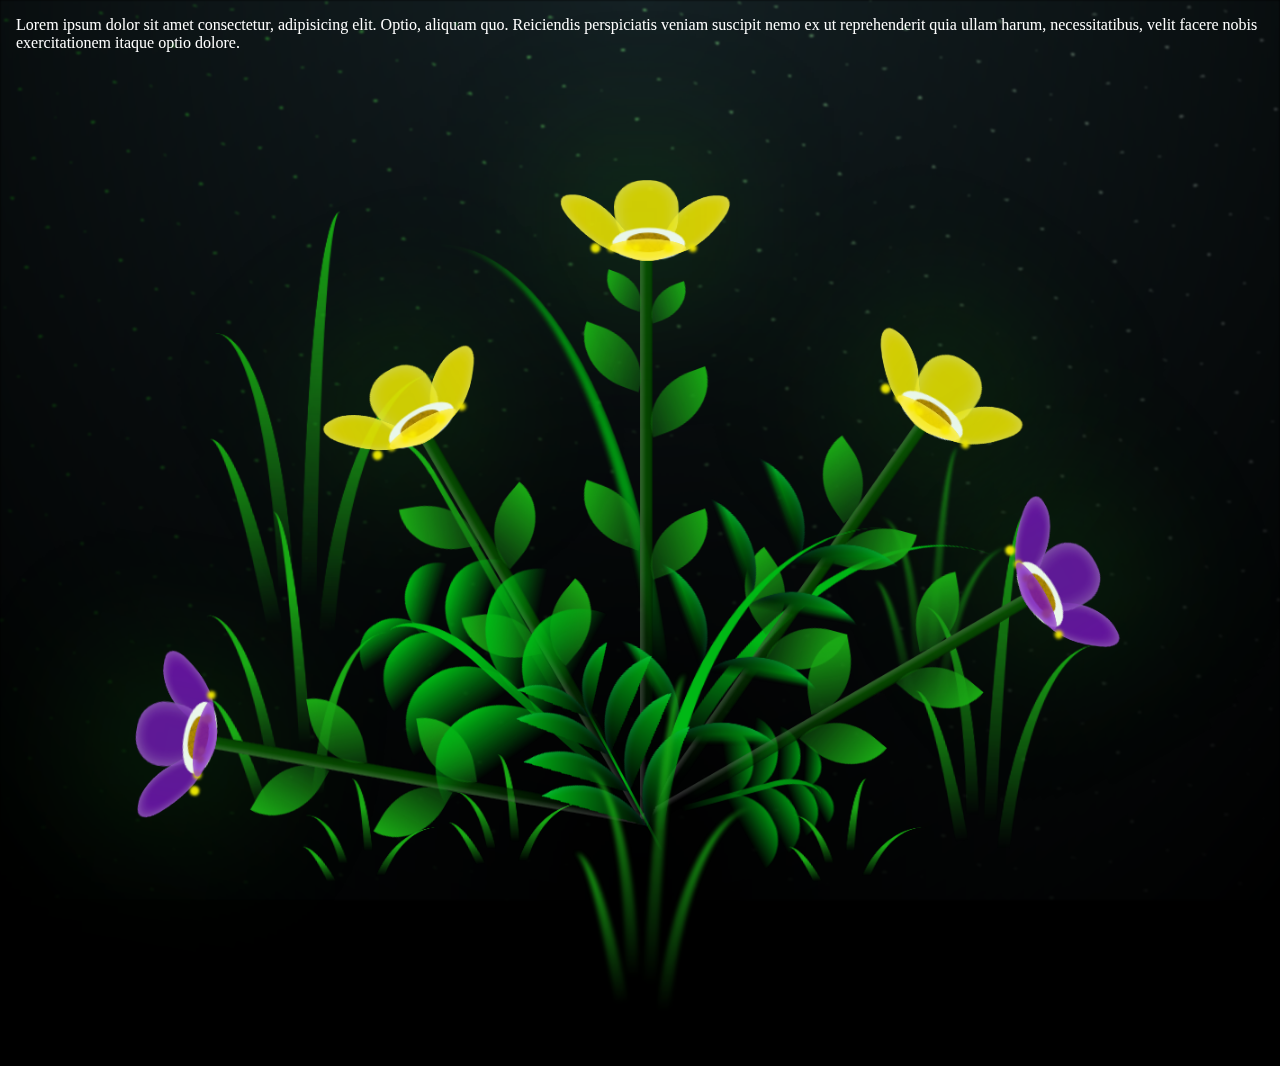
==== flowers.html @ 38ba4d7f "Se agrega poema" ====
<!DOCTYPE html>
<html lang="en">
<head>
    <meta charset="UTF-8">
    <meta http-equiv="X-UA-Compatible" content="IE=edge">
    <meta name="viewport" content="width=device-width, initial-scale=1.0">
    <link rel="stylesheet" href="css/main.css">
    <link rel="icon" href="img/flowers.png" type="image/x-icon">
    <title>Si ves esto, te amo</title>
</head>

<body class="container">
    <div class="night"></div>
    <div class="flowers">
      <div class="flower flower--1">
        <div class="flower__leafs flower__leafs--1">
          <div class="flower__leaf flower__leaf--1"></div>
          <div class="flower__leaf flower__leaf--2"></div>
          <div class="flower__leaf flower__leaf--3"></div>
          <div class="flower__leaf flower__leaf--4"></div>
          <div class="flower__white-circle"></div>
  
          <div class="flower__light flower__light--1"></div>
          <div class="flower__light flower__light--2"></div>
          <div class="flower__light flower__light--3"></div>
          <div class="flower__light flower__light--4"></div>
          <div class="flower__light flower__light--5"></div>
          <div class="flower__light flower__light--6"></div>
          <div class="flower__light flower__light--7"></div>
          <div class="flower__light flower__light--8"></div>
  
        </div>
        <div class="flower__line">
          <div class="flower__line__leaf flower__line__leaf--1"></div>
          <div class="flower__line__leaf flower__line__leaf--2"></div>
          <div class="flower__line__leaf flower__line__leaf--3"></div>
          <div class="flower__line__leaf flower__line__leaf--4"></div>
          <div class="flower__line__leaf flower__line__leaf--5"></div>
          <div class="flower__line__leaf flower__line__leaf--6"></div>
        </div>
      </div>
  
      <div class="flower flower--2">
        <div class="flower__leafs flower__leafs--2">
          <div class="flower__leaf flower__leaf--1"></div>
          <div class="flower__leaf flower__leaf--2"></div>
          <div class="flower__leaf flower__leaf--3"></div>
          <div class="flower__leaf flower__leaf--4"></div>
          <div class="flower__white-circle"></div>
  
          <div class="flower__light flower__light--1"></div>
          <div class="flower__light flower__light--2"></div>
          <div class="flower__light flower__light--3"></div>
          <div class="flower__light flower__light--4"></div>
          <div class="flower__light flower__light--5"></div>
          <div class="flower__light flower__light--6"></div>
          <div class="flower__light flower__light--7"></div>
          <div class="flower__light flower__light--8"></div>
  
        </div>
        <div class="flower__line">
          <div class="flower__line__leaf flower__line__leaf--1"></div>
          <div class="flower__line__leaf flower__line__leaf--2"></div>
          <div class="flower__line__leaf flower__line__leaf--3"></div>
          <div class="flower__line__leaf flower__line__leaf--4"></div>
        </div>
      </div>
  
      <div class="flower flower--3">
        <div class="flower__leafs flower__leafs--3">
          <div class="flower__leaf flower__leaf--1"></div>
          <div class="flower__leaf flower__leaf--2"></div>
          <div class="flower__leaf flower__leaf--3"></div>
          <div class="flower__leaf flower__leaf--4"></div>
          <div class="flower__white-circle"></div>
  
          <div class="flower__light flower__light--1"></div>
          <div class="flower__light flower__light--2"></div>
          <div class="flower__light flower__light--3"></div>
          <div class="flower__light flower__light--4"></div>
          <div class="flower__light flower__light--5"></div>
          <div class="flower__light flower__light--6"></div>
          <div class="flower__light flower__light--7"></div>
          <div class="flower__light flower__light--8"></div>
  
        </div>
        <div class="flower__line">
          <div class="flower__line__leaf flower__line__leaf--1"></div>
          <div class="flower__line__leaf flower__line__leaf--2"></div>
          <div class="flower__line__leaf flower__line__leaf--3"></div>
          <div class="flower__line__leaf flower__line__leaf--4"></div>
        </div>
      </div>

      <div class="flower flower--4">
        <div class="flower__leafs flower__leafs--4">
          <div class="flower__leaf flower__leaf--1"></div>
          <div class="flower__leaf flower__leaf--2"></div>
          <div class="flower__leaf flower__leaf--3"></div>
          <div class="flower__leaf flower__leaf--4"></div>
          <div class="flower__white-circle"></div>
  
          <div class="flower__light flower__light--1"></div>
          <div class="flower__light flower__light--2"></div>
          <div class="flower__light flower__light--3"></div>
          <div class="flower__light flower__light--4"></div>
          <div class="flower__light flower__light--5"></div>
          <div class="flower__light flower__light--6"></div>
          <div class="flower__light flower__light--7"></div>
          <div class="flower__light flower__light--8"></div>
  
        </div>
        <div class="flower__line">
          <div class="flower__line__leaf flower__line__leaf--1"></div>
          <div class="flower__line__leaf flower__line__leaf--2"></div>
          <div class="flower__line__leaf flower__line__leaf--3"></div>
          <div class="flower__line__leaf flower__line__leaf--4"></div>
        </div>
      </div>

      <div class="flower flower--5">
        <div class="flower__leafs flower__leafs--5">
          <div class="flower__leaf flower__leaf--1"></div>
          <div class="flower__leaf flower__leaf--2"></div>
          <div class="flower__leaf flower__leaf--3"></div>
          <div class="flower__leaf flower__leaf--4"></div>
          <div class="flower__white-circle"></div>
  
          <div class="flower__light flower__light--1"></div>
          <div class="flower__light flower__light--2"></div>
          <div class="flower__light flower__light--3"></div>
          <div class="flower__light flower__light--4"></div>
          <div class="flower__light flower__light--5"></div>
          <div class="flower__light flower__light--6"></div>
          <div class="flower__light flower__light--7"></div>
          <div class="flower__light flower__light--8"></div>
  
        </div>
        <div class="flower__line">
          <div class="flower__line__leaf flower__line__leaf--1"></div>
          <div class="flower__line__leaf flower__line__leaf--2"></div>
          <div class="flower__line__leaf flower__line__leaf--3"></div>
          <div class="flower__line__leaf flower__line__leaf--4"></div>
        </div>
      </div>
  
      <div class="grow-ans" style="--d:1.2s">
        <div class="flower__g-long">
          <div class="flower__g-long__top"></div>
          <div class="flower__g-long__bottom"></div>
        </div>
      </div>
  
      <div class="growing-grass">
        <div class="flower__grass flower__grass--1">
          <div class="flower__grass--top"></div>
          <div class="flower__grass--bottom"></div>
          <div class="flower__grass__leaf flower__grass__leaf--1"></div>
          <div class="flower__grass__leaf flower__grass__leaf--2"></div>
          <div class="flower__grass__leaf flower__grass__leaf--3"></div>
          <div class="flower__grass__leaf flower__grass__leaf--4"></div>
          <div class="flower__grass__leaf flower__grass__leaf--5"></div>
          <div class="flower__grass__leaf flower__grass__leaf--6"></div>
          <div class="flower__grass__leaf flower__grass__leaf--7"></div>
          <div class="flower__grass__leaf flower__grass__leaf--8"></div>
        </div>
      </div>
  
      <div class="growing-grass">
        <div class="flower__grass flower__grass--2">
          <div class="flower__grass--top"></div>
          <div class="flower__grass--bottom"></div>
          <div class="flower__grass__leaf flower__grass__leaf--1"></div>
          <div class="flower__grass__leaf flower__grass__leaf--2"></div>
          <div class="flower__grass__leaf flower__grass__leaf--3"></div>
          <div class="flower__grass__leaf flower__grass__leaf--4"></div>
          <div class="flower__grass__leaf flower__grass__leaf--5"></div>
          <div class="flower__grass__leaf flower__grass__leaf--6"></div>
          <div class="flower__grass__leaf flower__grass__leaf--7"></div>
          <div class="flower__grass__leaf flower__grass__leaf--8"></div>
        </div>
      </div>
  
      <div class="grow-ans" style="--d:2.4s">
        <div class="flower__g-right flower__g-right--1">
          <div class="leaf"></div>
        </div>
      </div>
  
      <div class="grow-ans" style="--d:2.8s">
        <div class="flower__g-right flower__g-right--2">
          <div class="leaf"></div>
        </div>
      </div>
  
      <div class="grow-ans" style="--d:2.8s">
        <div class="flower__g-front">
          <div class="flower__g-front__leaf-wrapper flower__g-front__leaf-wrapper--1">
            <div class="flower__g-front__leaf"></div>
          </div>
          <div class="flower__g-front__leaf-wrapper flower__g-front__leaf-wrapper--2">
            <div class="flower__g-front__leaf"></div>
          </div>
          <div class="flower__g-front__leaf-wrapper flower__g-front__leaf-wrapper--3">
            <div class="flower__g-front__leaf"></div>
          </div>
          <div class="flower__g-front__leaf-wrapper flower__g-front__leaf-wrapper--4">
            <div class="flower__g-front__leaf"></div>
          </div>
          <div class="flower__g-front__leaf-wrapper flower__g-front__leaf-wrapper--5">
            <div class="flower__g-front__leaf"></div>
          </div>
          <div class="flower__g-front__leaf-wrapper flower__g-front__leaf-wrapper--6">
            <div class="flower__g-front__leaf"></div>
          </div>
          <div class="flower__g-front__leaf-wrapper flower__g-front__leaf-wrapper--7">
            <div class="flower__g-front__leaf"></div>
          </div>
          <div class="flower__g-front__leaf-wrapper flower__g-front__leaf-wrapper--8">
            <div class="flower__g-front__leaf"></div>
          </div>
          <div class="flower__g-front__line"></div>
        </div>
      </div>
  
      <div class="grow-ans" style="--d:3.2s">
        <div class="flower__g-fr">
          <div class="leaf"></div>
          <div class="flower__g-fr__leaf flower__g-fr__leaf--1"></div>
          <div class="flower__g-fr__leaf flower__g-fr__leaf--2"></div>
          <div class="flower__g-fr__leaf flower__g-fr__leaf--3"></div>
          <div class="flower__g-fr__leaf flower__g-fr__leaf--4"></div>
          <div class="flower__g-fr__leaf flower__g-fr__leaf--5"></div>
          <div class="flower__g-fr__leaf flower__g-fr__leaf--6"></div>
          <div class="flower__g-fr__leaf flower__g-fr__leaf--7"></div>
          <div class="flower__g-fr__leaf flower__g-fr__leaf--8"></div>
        </div>
      </div>
  
      <div class="long-g long-g--0">
        <div class="grow-ans" style="--d:3s">
          <div class="leaf leaf--0"></div>
        </div>
        <div class="grow-ans" style="--d:2.2s">
          <div class="leaf leaf--1"></div>
        </div>
        <div class="grow-ans" style="--d:3.4s">
          <div class="leaf leaf--2"></div>
        </div>
        <div class="grow-ans" style="--d:3.6s">
          <div class="leaf leaf--3"></div>
        </div>
      </div>
  
      <div class="long-g long-g--1">
        <div class="grow-ans" style="--d:3.6s">
          <div class="leaf leaf--0"></div>
        </div>
        <div class="grow-ans" style="--d:3.8s">
          <div class="leaf leaf--1"></div>
        </div>
        <div class="grow-ans" style="--d:4s">
          <div class="leaf leaf--2"></div>
        </div>
        <div class="grow-ans" style="--d:4.2s">
          <div class="leaf leaf--3"></div>
        </div>
      </div>
  
      <div class="long-g long-g--2">
        <div class="grow-ans" style="--d:4s">
          <div class="leaf leaf--0"></div>
        </div>
        <div class="grow-ans" style="--d:4.2s">
          <div class="leaf leaf--1"></div>
        </div>
        <div class="grow-ans" style="--d:4.4s">
          <div class="leaf leaf--2"></div>
        </div>
        <div class="grow-ans" style="--d:4.6s">
          <div class="leaf leaf--3"></div>
        </div>
      </div>
  
      <div class="long-g long-g--3">
        <div class="grow-ans" style="--d:4s">
          <div class="leaf leaf--0"></div>
        </div>
        <div class="grow-ans" style="--d:4.2s">
          <div class="leaf leaf--1"></div>
        </div>
        <div class="grow-ans" style="--d:3s">
          <div class="leaf leaf--2"></div>
        </div>
        <div class="grow-ans" style="--d:3.6s">
          <div class="leaf leaf--3"></div>
        </div>
      </div>
  
      <div class="long-g long-g--4">
        <div class="grow-ans" style="--d:4s">
          <div class="leaf leaf--0"></div>
        </div>
        <div class="grow-ans" style="--d:4.2s">
          <div class="leaf leaf--1"></div>
        </div>
        <div class="grow-ans" style="--d:3s">
          <div class="leaf leaf--2"></div>
        </div>
        <div class="grow-ans" style="--d:3.6s">
          <div class="leaf leaf--3"></div>
        </div>
      </div>
  
      <div class="long-g long-g--5">
        <div class="grow-ans" style="--d:4s">
          <div class="leaf leaf--0"></div>
        </div>
        <div class="grow-ans" style="--d:4.2s">
          <div class="leaf leaf--1"></div>
        </div>
        <div class="grow-ans" style="--d:3s">
          <div class="leaf leaf--2"></div>
        </div>
        <div class="grow-ans" style="--d:3.6s">
          <div class="leaf leaf--3"></div>
        </div>
      </div>
  
      <div class="long-g long-g--6">
        <div class="grow-ans" style="--d:4.2s">
          <div class="leaf leaf--0"></div>
        </div>
        <div class="grow-ans" style="--d:4.4s">
          <div class="leaf leaf--1"></div>
        </div>
        <div class="grow-ans" style="--d:4.6s">
          <div class="leaf leaf--2"></div>
        </div>
        <div class="grow-ans" style="--d:4.8s">
          <div class="leaf leaf--3"></div>
        </div>
      </div>
  
      <div class="long-g long-g--7">
        <div class="grow-ans" style="--d:3s">
          <div class="leaf leaf--0"></div>
        </div>
        <div class="grow-ans" style="--d:3.2s">
          <div class="leaf leaf--1"></div>
        </div>
        <div class="grow-ans" style="--d:3.5s">
          <div class="leaf leaf--2"></div>
        </div>
        <div class="grow-ans" style="--d:3.6s">
          <div class="leaf leaf--3"></div>
        </div>
      </div>
    </div>
    <div class="poem focus-in-expand">
      Lorem ipsum dolor sit amet consectetur, adipisicing elit. Optio, aliquam quo. Reiciendis perspiciatis veniam suscipit nemo ex ut reprehenderit quia ullam harum, necessitatibus, velit facere nobis exercitationem itaque optio dolore.
    </div>
    <script src="main.js"></script>
  </body>
</html>
---- css/main.css ----
*,
*::after,
*::before {
  padding: 0;
  margin: 0;
  box-sizing: border-box;
}

:root {
  --dark-color: #000;
}

body {
  display: flex;
  align-items: flex-end;
  justify-content: center;
  min-height: 100vh;
  background-color: var(--dark-color);
  overflow: hidden;
  perspective: 1000px;
}

.night {
  position: fixed;
  top: 0;
  width: 100%;
  height: 100%;
  filter: blur(0.1vmin);
  background-image: radial-gradient(ellipse at top, transparent 0%, var(--dark-color)), 
  radial-gradient(ellipse at bottom, var(--dark-color), rgba(145, 233, 255, 0.2)), 
  repeating-linear-gradient(220deg, rgb(0, 0, 0) 0px, rgb(0, 0, 0) 19px, transparent 19px, 
  transparent 22px), repeating-linear-gradient(189deg, rgb(0, 0, 0) 0px, rgb(0, 0, 0) 19px, 
  transparent 19px, transparent 22px), repeating-linear-gradient(148deg, rgb(0, 0, 0) 0px, 
  rgb(0, 0, 0) 19px, transparent 19px, transparent 22px), linear-gradient(90deg, rgb(21, 255, 0), 
  rgb(240, 240, 240));
}

.flowers {
  position: relative;
  transform: scale(0.9);
}

.flower {
  position: absolute;
  bottom: 10vmin;
  transform-origin: bottom center;
  z-index: 10;
  --fl-speed: 0.8s;
}
.flower--1 {
  -webkit-animation: moving-flower-1 4s linear infinite;
          animation: moving-flower-1 4s linear infinite;
}
.flower--1 .flower__line {
  height: 70vmin;
  -webkit-animation-delay: 0.3s;
          animation-delay: 0.3s;
}
.flower--1 .flower__line__leaf--1 {
  -webkit-animation: blooming-leaf-right var(--fl-speed) 1.6s backwards;
          animation: blooming-leaf-right var(--fl-speed) 1.6s backwards;
}
.flower--1 .flower__line__leaf--2 {
  -webkit-animation: blooming-leaf-right var(--fl-speed) 1.4s backwards;
          animation: blooming-leaf-right var(--fl-speed) 1.4s backwards;
}
.flower--1 .flower__line__leaf--3 {
  -webkit-animation: blooming-leaf-left var(--fl-speed) 1.2s backwards;
          animation: blooming-leaf-left var(--fl-speed) 1.2s backwards;
}
.flower--1 .flower__line__leaf--4 {
  -webkit-animation: blooming-leaf-left var(--fl-speed) 1s backwards;
          animation: blooming-leaf-left var(--fl-speed) 1s backwards;
}
.flower--1 .flower__line__leaf--5 {
  -webkit-animation: blooming-leaf-right var(--fl-speed) 1.8s backwards;
          animation: blooming-leaf-right var(--fl-speed) 1.8s backwards;
}
.flower--1 .flower__line__leaf--6 {
  -webkit-animation: blooming-leaf-left var(--fl-speed) 2s backwards;
          animation: blooming-leaf-left var(--fl-speed) 2s backwards;
}
.flower--2 {
  left: 80%;
  transform: rotate(35deg);
  -webkit-animation: moving-flower-2 4s linear infinite;
          animation: moving-flower-2 4s linear infinite;
}
.flower--2 .flower__line {
  height: 60vmin;
  -webkit-animation-delay: 0.6s;
          animation-delay: 0.6s;
}
.flower--2 .flower__line__leaf--1 {
  -webkit-animation: blooming-leaf-right var(--fl-speed) 1.9s backwards;
          animation: blooming-leaf-right var(--fl-speed) 1.9s backwards;
}
.flower--2 .flower__line__leaf--2 {
  -webkit-animation: blooming-leaf-right var(--fl-speed) 1.7s backwards;
          animation: blooming-leaf-right var(--fl-speed) 1.7s backwards;
}
.flower--2 .flower__line__leaf--3 {
  -webkit-animation: blooming-leaf-left var(--fl-speed) 1.5s backwards;
          animation: blooming-leaf-left var(--fl-speed) 1.5s backwards;
}
.flower--2 .flower__line__leaf--4 {
  -webkit-animation: blooming-leaf-left var(--fl-speed) 1.3s backwards;
          animation: blooming-leaf-left var(--fl-speed) 1.3s backwards;
}
.flower--3 {
  left: 80%;
  transform: rotate(-30deg);
  -webkit-animation: moving-flower-3 4s linear infinite;
          animation: moving-flower-3 4s linear infinite;
}
.flower--3 .flower__line {
  -webkit-animation-delay: 0.9s;
          animation-delay: 0.9s;
}
.flower--3 .flower__line__leaf--1 {
  -webkit-animation: blooming-leaf-right var(--fl-speed) 2.5s backwards;
          animation: blooming-leaf-right var(--fl-speed) 2.5s backwards;
}
.flower--3 .flower__line__leaf--2 {
  -webkit-animation: blooming-leaf-right var(--fl-speed) 2.3s backwards;
          animation: blooming-leaf-right var(--fl-speed) 2.3s backwards;
}
.flower--3 .flower__line__leaf--3 {
  -webkit-animation: blooming-leaf-left var(--fl-speed) 2.1s backwards;
          animation: blooming-leaf-left var(--fl-speed) 2.1s backwards;
}
.flower--3 .flower__line__leaf--4 {
  -webkit-animation: blooming-leaf-left var(--fl-speed) 1.9s backwards;
          animation: blooming-leaf-left var(--fl-speed) 1.9s backwards;
}
.flower--4 {
  left: 100%;
  transform: rotate(-80deg);
  -webkit-animation: moving-flower-4 4s linear infinite;
          animation: moving-flower-4 4s linear infinite;
}
.flower--4 .flower__line {
  -webkit-animation-delay: 0.9s;
          animation-delay: 0.9s;
}
.flower--4 .flower__line__leaf--1 {
  -webkit-animation: blooming-leaf-right var(--fl-speed) 2.5s backwards;
          animation: blooming-leaf-right var(--fl-speed) 2.5s backwards;
}
.flower--4 .flower__line__leaf--2 {
  -webkit-animation: blooming-leaf-right var(--fl-speed) 2.3s backwards;
          animation: blooming-leaf-right var(--fl-speed) 2.3s backwards;
}
.flower--4 .flower__line__leaf--3 {
  -webkit-animation: blooming-leaf-left var(--fl-speed) 2.1s backwards;
          animation: blooming-leaf-left var(--fl-speed) 2.1s backwards;
}
.flower--4 .flower__line__leaf--4 {
  -webkit-animation: blooming-leaf-left var(--fl-speed) 1.9s backwards;
          animation: blooming-leaf-left var(--fl-speed) 1.9s backwards;
}
.flower--5 {
  left: 300%;
  transform: rotate(60deg);
  -webkit-animation: moving-flower-5 4s linear infinite;
          animation: moving-flower-5 4s linear infinite;
}
.flower--5 .flower__line {
  -webkit-animation-delay: 0.9s;
          animation-delay: 0.9s;
}
.flower--5 .flower__line__leaf--1 {
  -webkit-animation: blooming-leaf-right var(--fl-speed) 2.5s backwards;
          animation: blooming-leaf-right var(--fl-speed) 2.5s backwards;
}
.flower--5 .flower__line__leaf--2 {
  -webkit-animation: blooming-leaf-right var(--fl-speed) 2.3s backwards;
          animation: blooming-leaf-right var(--fl-speed) 2.3s backwards;
}
.flower--5 .flower__line__leaf--3 {
  -webkit-animation: blooming-leaf-left var(--fl-speed) 2.1s backwards;
          animation: blooming-leaf-left var(--fl-speed) 2.1s backwards;
}
.flower--5 .flower__line__leaf--4 {
  -webkit-animation: blooming-leaf-left var(--fl-speed) 1.9s backwards;
          animation: blooming-leaf-left var(--fl-speed) 1.9s backwards;
}
.flower__leafs {
  position: relative;
  -webkit-animation: blooming-flower 2s backwards;
          animation: blooming-flower 2s backwards;
}
.flower__leafs--1 {
  -webkit-animation-delay: 1.1s;
          animation-delay: 1.1s;
}
.flower__leafs--2 {
  -webkit-animation-delay: 1.4s;
          animation-delay: 1.4s;
}
.flower__leafs--3 {
  -webkit-animation-delay: 1.7s;
          animation-delay: 1.7s;
}
.flower__leafs--4 {
  -webkit-animation-delay: 2.1s;
          animation-delay: 2.1s;
}
.flower__leafs--5 {
  -webkit-animation-delay: 2.1s;
          animation-delay: 2.1s;
}
.flower__leafs::after {
  content: "";
  position: absolute;
  left: 0;
  top: 0;
  transform: translate(-50%, -100%);
  width: 8vmin;
  height: 8vmin;
  background-color: #1aaa15;
  filter: blur(10vmin);
}
.flower__leaf {
  position: absolute;
  bottom: 0;
  left: 50%;
  width: 8vmin;
  height: 11vmin;
  border-radius: 51% 49% 47% 53%/44% 45% 55% 69%;
  background-color: #1aaa15;
  background-image: linear-gradient(to top, #fce700, #fce700);
  transform-origin: bottom center;
  opacity: 0.9;
  box-shadow: inset 0 0 2vmin rgba(255, 255, 255, 0.5);
}
.flower--4 .flower__leaf, .flower--5 .flower__leaf
 {
  background-color: #1aaa15;
  background-image: linear-gradient(to top, #7209b7, #7209b7);
}
.flower__leaf--1 {
  transform: translate(-10%, 1%) rotateY(40deg) rotateX(-50deg);
}
.flower__leaf--2 {
  transform: translate(-50%, -4%) rotateX(40deg);
}
.flower__leaf--3 {
  transform: translate(-90%, 0%) rotateY(45deg) rotateX(50deg);
}
.flower__leaf--4 {
  width: 8vmin;
  height: 8vmin;
  transform-origin: bottom left;
  border-radius: 4vmin 10vmin 4vmin 4vmin;
  transform: translate(0%, 18%) rotateX(70deg) rotate(-43deg);
  background-image: linear-gradient(to top, #fce700, #fce700);
  z-index: 1;
  opacity: 0.8;
}
.flower__white-circle {
  position: absolute;
  left: -3.5vmin;
  top: -3vmin;
  width: 9vmin;
  height: 4vmin;
  border-radius: 50%;
  background-color: #ffffff;
}
.flower__white-circle::after {
  content: "";
  position: absolute;
  left: 50%;
  top: 45%;
  transform: translate(-50%, -50%);
  width: 60%;
  height: 60%;
  border-radius: inherit;
  background-image: repeating-linear-gradient(135deg, rgba(0, 0, 0, 0.03) 0px, 
  rgba(0, 0, 0, 0.03) 1px, transparent 1px, transparent 12px), repeating-linear-gradient(45deg, 
  rgba(0, 0, 0, 0.03) 0px, rgba(0, 0, 0, 0.03) 1px, transparent 1px, transparent 12px), 
  repeating-linear-gradient(67.5deg, rgba(0, 0, 0, 0.03) 0px, rgba(0, 0, 0, 0.03) 1px, 
  transparent 1px, transparent 12px), repeating-linear-gradient(135deg, rgba(0, 0, 0, 0.03) 0px, 
  rgba(0, 0, 0, 0.03) 1px, transparent 1px, transparent 12px), repeating-linear-gradient(45deg, 
  rgba(0, 0, 0, 0.03) 0px, rgba(0, 0, 0, 0.03) 1px, transparent 1px, transparent 12px), 
  repeating-linear-gradient(112.5deg, rgba(0, 0, 0, 0.03) 0px, rgba(0, 0, 0, 0.03) 1px, 
  transparent 1px, transparent 12px), repeating-linear-gradient(112.5deg, rgba(0, 0, 0, 0.03) 0px, 
  rgba(0, 0, 0, 0.03) 1px, transparent 1px, transparent 12px), repeating-linear-gradient(45deg, 
  rgba(0, 0, 0, 0.03) 0px, rgba(0, 0, 0, 0.03) 1px, transparent 1px, transparent 12px), 
  repeating-linear-gradient(22.5deg, rgba(0, 0, 0, 0.03) 0px, rgba(0, 0, 0, 0.03) 1px, 
  transparent 1px, transparent 12px), repeating-linear-gradient(45deg, rgba(0, 0, 0, 0.03) 0px, 
  rgba(0, 0, 0, 0.03) 1px, transparent 1px, transparent 12px), repeating-linear-gradient(22.5deg, 
  rgba(0, 0, 0, 0.03) 0px, rgba(0, 0, 0, 0.03) 1px, transparent 1px, transparent 12px), 
  repeating-linear-gradient(135deg, rgba(0, 0, 0, 0.03) 0px, rgba(0, 0, 0, 0.03) 1px, 
  transparent 1px, transparent 12px), repeating-linear-gradient(157.5deg, rgba(0, 0, 0, 0.03) 0px, 
  rgba(0, 0, 0, 0.03) 1px, transparent 1px, transparent 12px), repeating-linear-gradient(67.5deg, 
  rgba(0, 0, 0, 0.03) 0px, rgba(0, 0, 0, 0.03) 1px, transparent 1px, transparent 12px), 
  repeating-linear-gradient(67.5deg, rgba(0, 0, 0, 0.03) 0px, rgba(0, 0, 0, 0.03) 1px, 
  transparent 1px, transparent 12px), linear-gradient(90deg, rgb(190, 133, 0), rgb(190, 133, 0));
}
.flower__line {
  height: 55vmin;
  width: 1.5vmin;
  background-image: linear-gradient(to left, rgba(0, 0, 0, 0.2), transparent, 
  rgba(255, 255, 255, 0.2)), linear-gradient(to top, transparent 10%, #064600, #064600);
  box-shadow: inset 0 0 2px rgba(0, 0, 0, 0.5);
  -webkit-animation: grow-flower-tree 4s backwards;
          animation: grow-flower-tree 4s backwards;
}
.flower__line__leaf {
  --w: 7vmin;
  --h: calc(var(--w) + 2vmin);
  position: absolute;
  top: 20%;
  left: 90%;
  width: var(--w);
  height: var(--h);
  border-top-right-radius: var(--h);
  border-bottom-left-radius: var(--h);
  background-image: linear-gradient(to top, rgba(20, 122, 20, 0.4), #1aaa15);
}
.flower__line__leaf--1 {
  transform: rotate(70deg) rotateY(30deg);
}
.flower__line__leaf--2 {
  top: 45%;
  transform: rotate(70deg) rotateY(30deg);
}
.flower__line__leaf--3, .flower__line__leaf--4, .flower__line__leaf--6 {
  border-top-right-radius: 0;
  border-bottom-left-radius: 0;
  border-top-left-radius: var(--h);
  border-bottom-right-radius: var(--h);
  left: -460%;
  top: 12%;
  transform: rotate(-70deg) rotateY(30deg);
}
.flower__line__leaf--4 {
  top: 40%;
}
.flower__line__leaf--5 {
  top: 0;
  left: 190%;
  transform-origin: left;
  transform: rotate(70deg) rotateY(30deg) scale(0.6);
}
.flower__line__leaf--6 {
  top: -2%;
  left: -555%;
  transform-origin: right;
  transform: rotate(-70deg) rotateY(30deg) scale(0.6);
}
.flower__light {
  position: absolute;
  bottom: 0vmin;
  width: 1vmin;
  height: 1vmin;
  background-color: rgb(255, 251, 0);
  border-radius: 50%;
  filter: blur(0.2vmin);
  -webkit-animation: light-ans 4s linear infinite backwards;
          animation: light-ans 4s linear infinite backwards;
}
.flower__light:nth-child(odd) {
  background-color: #fce700;
}
.flower__light--1 {
  left: -2vmin;
  -webkit-animation-delay: 1s;
          animation-delay: 1s;
}
.flower__light--2 {
  left: 3vmin;
  -webkit-animation-delay: 0.5s;
          animation-delay: 0.5s;
}
.flower__light--3 {
  left: -6vmin;
  -webkit-animation-delay: 0.3s;
          animation-delay: 0.3s;
}
.flower__light--4 {
  left: 6vmin;
  -webkit-animation-delay: 0.9s;
          animation-delay: 0.9s;
}
.flower__light--5 {
  left: -1vmin;
  -webkit-animation-delay: 1.5s;
          animation-delay: 1.5s;
}
.flower__light--6 {
  left: -4vmin;
  -webkit-animation-delay: 3s;
          animation-delay: 3s;
}
.flower__light--7 {
  left: 3vmin;
  -webkit-animation-delay: 2s;
          animation-delay: 2s;
}
.flower__light--8 {
  left: -6vmin;
  -webkit-animation-delay: 3.5s;
          animation-delay: 3.5s;
}
.flower__grass {
  --c: #00b815;
  --line-w: 1.5vmin;
  position: absolute;
  bottom: 12vmin;
  left: -7vmin;
  display: flex;
  flex-direction: column;
  align-items: flex-end;
  z-index: 20;
  transform-origin: bottom center;
  transform: rotate(-48deg) rotateY(40deg);
}
.flower__grass--1 {
  -webkit-animation: moving-grass 2s linear infinite;
          animation: moving-grass 2s linear infinite;
}
.flower__grass--2 {
  left: 2vmin;
  bottom: 10vmin;
  transform: scale(0.5) rotate(75deg) rotateX(10deg) rotateY(-200deg);
  opacity: 0.8;
  z-index: 0;
  -webkit-animation: moving-grass--2 1.5s linear infinite;
          animation: moving-grass--2 1.5s linear infinite;
}
.flower__grass--top {
  width: 7vmin;
  height: 10vmin;
  border-top-right-radius: 100%;
  border-right: var(--line-w) solid var(--c);
  transform-origin: bottom center;
  transform: rotate(-2deg);
}
.flower__grass--bottom {
  margin-top: -2px;
  width: var(--line-w);
  height: 25vmin;
  background-image: linear-gradient(to top, transparent, var(--c));
}
.flower__grass__leaf {
  --size: 10vmin;
  position: absolute;
  width: calc(var(--size) * 2.1);
  height: var(--size);
  border-top-left-radius: var(--size);
  border-top-right-radius: var(--size);
  background-image: linear-gradient(to top, transparent, transparent 30%, var(--c));
  z-index: 100;
}
.flower__grass__leaf--1 {
  top: -6%;
  left: 30%;
  --size: 6vmin;
  transform: rotate(-20deg);
  -webkit-animation: growing-grass-ans--1 2s 2.6s backwards;
          animation: growing-grass-ans--1 2s 2.6s backwards;
}
@-webkit-keyframes growing-grass-ans--1 {
  0% {
    transform-origin: bottom left;
    transform: rotate(-20deg) scale(0);
  }
}
@keyframes growing-grass-ans--1 {
  0% {
    transform-origin: bottom left;
    transform: rotate(-20deg) scale(0);
  }
}
.flower__grass__leaf--2 {
  top: -5%;
  left: -110%;
  --size: 6vmin;
  transform: rotate(10deg);
  -webkit-animation: growing-grass-ans--2 2s 2.4s linear backwards;
          animation: growing-grass-ans--2 2s 2.4s linear backwards;
}
@-webkit-keyframes growing-grass-ans--2 {
  0% {
    transform-origin: bottom right;
    transform: rotate(10deg) scale(0);
  }
}
@keyframes growing-grass-ans--2 {
  0% {
    transform-origin: bottom right;
    transform: rotate(10deg) scale(0);
  }
}
.flower__grass__leaf--3 {
  top: 5%;
  left: 60%;
  --size: 8vmin;
  transform: rotate(-18deg) rotateX(-20deg);
  -webkit-animation: growing-grass-ans--3 2s 2.2s linear backwards;
          animation: growing-grass-ans--3 2s 2.2s linear backwards;
}
@-webkit-keyframes growing-grass-ans--3 {
  0% {
    transform-origin: bottom left;
    transform: rotate(-18deg) rotateX(-20deg) scale(0);
  }
}
@keyframes growing-grass-ans--3 {
  0% {
    transform-origin: bottom left;
    transform: rotate(-18deg) rotateX(-20deg) scale(0);
  }
}
.flower__grass__leaf--4 {
  top: 6%;
  left: -135%;
  --size: 8vmin;
  transform: rotate(2deg);
  -webkit-animation: growing-grass-ans--4 2s 2s linear backwards;
          animation: growing-grass-ans--4 2s 2s linear backwards;
}
@-webkit-keyframes growing-grass-ans--4 {
  0% {
    transform-origin: bottom right;
    transform: rotate(2deg) scale(0);
  }
}
@keyframes growing-grass-ans--4 {
  0% {
    transform-origin: bottom right;
    transform: rotate(2deg) scale(0);
  }
}
.flower__grass__leaf--5 {
  top: 20%;
  left: 60%;
  --size: 10vmin;
  transform: rotate(-24deg) rotateX(-20deg);
  -webkit-animation: growing-grass-ans--5 2s 1.8s linear backwards;
          animation: growing-grass-ans--5 2s 1.8s linear backwards;
}
@-webkit-keyframes growing-grass-ans--5 {
  0% {
    transform-origin: bottom left;
    transform: rotate(-24deg) rotateX(-20deg) scale(0);
  }
}
@keyframes growing-grass-ans--5 {
  0% {
    transform-origin: bottom left;
    transform: rotate(-24deg) rotateX(-20deg) scale(0);
  }
}
.flower__grass__leaf--6 {
  top: 22%;
  left: -180%;
  --size: 10vmin;
  transform: rotate(10deg);
  -webkit-animation: growing-grass-ans--6 2s 1.6s linear backwards;
          animation: growing-grass-ans--6 2s 1.6s linear backwards;
}
@-webkit-keyframes growing-grass-ans--6 {
  0% {
    transform-origin: bottom right;
    transform: rotate(10deg) scale(0);
  }
}
@keyframes growing-grass-ans--6 {
  0% {
    transform-origin: bottom right;
    transform: rotate(10deg) scale(0);
  }
}
.flower__grass__leaf--7 {
  top: 39%;
  left: 70%;
  --size: 10vmin;
  transform: rotate(-10deg);
  -webkit-animation: growing-grass-ans--7 2s 1.4s linear backwards;
          animation: growing-grass-ans--7 2s 1.4s linear backwards;
}
@-webkit-keyframes growing-grass-ans--7 {
  0% {
    transform-origin: bottom left;
    transform: rotate(-10deg) scale(0);
  }
}
@keyframes growing-grass-ans--7 {
  0% {
    transform-origin: bottom left;
    transform: rotate(-10deg) scale(0);
  }
}
.flower__grass__leaf--8 {
  top: 40%;
  left: -215%;
  --size: 11vmin;
  transform: rotate(10deg);
  -webkit-animation: growing-grass-ans--8 2s 1.2s linear backwards;
          animation: growing-grass-ans--8 2s 1.2s linear backwards;
}
@-webkit-keyframes growing-grass-ans--8 {
  0% {
    transform-origin: bottom right;
    transform: rotate(10deg) scale(0);
  }
}
@keyframes growing-grass-ans--8 {
  0% {
    transform-origin: bottom right;
    transform: rotate(10deg) scale(0);
  }
}
.flower__g-long {
  --w: 2vmin;
  --h: 6vmin;
  --c: #1aaa15;
  position: absolute;
  bottom: 10vmin;
  left: -3vmin;
  transform-origin: bottom center;
  transform: rotate(-30deg) rotateY(-20deg);
  display: flex;
  flex-direction: column;
  align-items: flex-end;
  -webkit-animation: flower-g-long-ans 3s linear infinite;
          animation: flower-g-long-ans 3s linear infinite;
}
@-webkit-keyframes flower-g-long-ans {
  0%, 100% {
    transform: rotate(-30deg) rotateY(-20deg);
  }
  50% {
    transform: rotate(-32deg) rotateY(-20deg);
  }
}
@keyframes flower-g-long-ans {
  0%, 100% {
    transform: rotate(-30deg) rotateY(-20deg);
  }
  50% {
    transform: rotate(-32deg) rotateY(-20deg);
  }
}
.flower__g-long__top {
  top: calc(var(--h) * -1);
  width: calc(var(--w) + 1vmin);
  height: var(--h);
  border-top-right-radius: 100%;
  border-right: 0.7vmin solid var(--c);
  transform: translate(-0.7vmin, 1vmin);
}
.flower__g-long__bottom {
  width: var(--w);
  height: 50vmin;
  transform-origin: bottom center;
  background-image: linear-gradient(to top, transparent 30%, var(--c));
  box-shadow: inset 0 0 2px rgba(0, 0, 0, 0.5);
  -webkit-clip-path: polygon(35% 0, 65% 1%, 100% 100%, 0% 100%);
          clip-path: polygon(35% 0, 65% 1%, 100% 100%, 0% 100%);
}
.flower__g-right {
  position: absolute;
  bottom: 6vmin;
  left: -2vmin;
  transform-origin: bottom left;
  transform: rotate(20deg);
}
.flower__g-right .leaf {
  width: 30vmin;
  height: 50vmin;
  border-top-left-radius: 100%;
  border-left: 2vmin solid #00b815;
  -webkit-mask-image: linear-gradient(to top, transparent 30%, #00b815 60%);
}
.flower__g-right--1 {
  -webkit-animation: flower-g-right-ans 2.5s linear infinite;
          animation: flower-g-right-ans 2.5s linear infinite;
}
.flower__g-right--2 {
  left: 5vmin;
  transform: rotateY(-180deg);
  -webkit-animation: flower-g-right-ans--2 3s linear infinite;
          animation: flower-g-right-ans--2 3s linear infinite;
}
.flower__g-right--2 .leaf {
  height: 75vmin;
  filter: blur(0.3vmin);
  opacity: 0.8;
}
@-webkit-keyframes flower-g-right-ans {
  0%, 100% {
    transform: rotate(20deg);
  }
  50% {
    transform: rotate(24deg) rotateX(-20deg);
  }
}
@keyframes flower-g-right-ans {
  0%, 100% {
    transform: rotate(20deg);
  }
  50% {
    transform: rotate(24deg) rotateX(-20deg);
  }
}
@-webkit-keyframes flower-g-right-ans--2 {
  0%, 100% {
    transform: rotateY(-180deg) rotate(0deg) rotateX(-20deg);
  }
  50% {
    transform: rotateY(-180deg) rotate(6deg) rotateX(-20deg);
  }
}
@keyframes flower-g-right-ans--2 {
  0%, 100% {
    transform: rotateY(-180deg) rotate(0deg) rotateX(-20deg);
  }
  50% {
    transform: rotateY(-180deg) rotate(6deg) rotateX(-20deg);
  }
}
.flower__g-front {
  position: absolute;
  bottom: 6vmin;
  left: 2.5vmin;
  z-index: 100;
  transform-origin: bottom center;
  transform: rotate(-28deg) rotateY(30deg) scale(1.04);
  -webkit-animation: flower__g-front-ans 2s linear infinite;
          animation: flower__g-front-ans 2s linear infinite;
}
@-webkit-keyframes flower__g-front-ans {
  0%, 100% {
    transform: rotate(-28deg) rotateY(30deg) scale(1.04);
  }
  50% {
    transform: rotate(-35deg) rotateY(40deg) scale(1.04);
  }
}
@keyframes flower__g-front-ans {
  0%, 100% {
    transform: rotate(-28deg) rotateY(30deg) scale(1.04);
  }
  50% {
    transform: rotate(-35deg) rotateY(40deg) scale(1.04);
  }
}
.flower__g-front__line {
  width: 0.3vmin;
  height: 20vmin;
  background-image: linear-gradient(to top, transparent, #00b815, transparent 100%);
  position: relative;
}
.flower__g-front__leaf-wrapper {
  position: absolute;
  top: 0;
  left: 0;
  transform-origin: bottom left;
  transform: rotate(10deg);
}
.flower__g-front__leaf-wrapper:nth-child(even) {
  left: 0vmin;
  transform: rotateY(-180deg) rotate(5deg);
  -webkit-animation: flower__g-front__leaf-left-ans 1s ease-in backwards;
          animation: flower__g-front__leaf-left-ans 1s ease-in backwards;
}
.flower__g-front__leaf-wrapper:nth-child(odd) {
  -webkit-animation: flower__g-front__leaf-ans 1s ease-in backwards;
          animation: flower__g-front__leaf-ans 1s ease-in backwards;
}
.flower__g-front__leaf-wrapper--1 {
  top: -8vmin;
  transform: scale(0.7);
  -webkit-animation: flower__g-front__leaf-ans 1s 5.5s ease-in backwards !important;
          animation: flower__g-front__leaf-ans 1s 5.5s ease-in backwards !important;
}
.flower__g-front__leaf-wrapper--2 {
  top: -8vmin;
  transform: rotateY(-180deg) scale(0.7) !important;
  -webkit-animation: flower__g-front__leaf-left-ans-2 1s 4.6s ease-in backwards !important;
          animation: flower__g-front__leaf-left-ans-2 1s 4.6s ease-in backwards !important;
}
.flower__g-front__leaf-wrapper--3 {
  top: -3vmin;
  -webkit-animation: flower__g-front__leaf-ans 1s 4.6s ease-in backwards;
          animation: flower__g-front__leaf-ans 1s 4.6s ease-in backwards;
}
.flower__g-front__leaf-wrapper--4 {
  top: -3vmin;
  transform: rotateY(-180deg) scale(0.9) !important;
  -webkit-animation: flower__g-front__leaf-left-ans-2 1s 4.6s ease-in backwards !important;
          animation: flower__g-front__leaf-left-ans-2 1s 4.6s ease-in backwards !important;
}
@-webkit-keyframes flower__g-front__leaf-left-ans-2 {
  0% {
    transform: rotateY(-180deg) scale(0);
  }
}
@keyframes flower__g-front__leaf-left-ans-2 {
  0% {
    transform: rotateY(-180deg) scale(0);
  }
}
.flower__g-front__leaf-wrapper--5, .flower__g-front__leaf-wrapper--6 {
  top: 2vmin;
}
.flower__g-front__leaf-wrapper--7, .flower__g-front__leaf-wrapper--8 {
  top: 6.5vmin;
}
.flower__g-front__leaf-wrapper--2 {
  -webkit-animation-delay: 5.2s !important;
          animation-delay: 5.2s !important;
}
.flower__g-front__leaf-wrapper--3 {
  -webkit-animation-delay: 4.9s !important;
          animation-delay: 4.9s !important;
}
.flower__g-front__leaf-wrapper--5 {
  -webkit-animation-delay: 4.3s !important;
          animation-delay: 4.3s !important;
}
.flower__g-front__leaf-wrapper--6 {
  -webkit-animation-delay: 4.1s !important;
          animation-delay: 4.1s !important;
}
.flower__g-front__leaf-wrapper--7 {
  -webkit-animation-delay: 3.8s !important;
          animation-delay: 3.8s !important;
}
.flower__g-front__leaf-wrapper--8 {
  -webkit-animation-delay: 3.5s !important;
          animation-delay: 3.5s !important;
}
@-webkit-keyframes flower__g-front__leaf-ans {
  0% {
    transform: rotate(10deg) scale(0);
  }
}
@keyframes flower__g-front__leaf-ans {
  0% {
    transform: rotate(10deg) scale(0);
  }
}
@-webkit-keyframes flower__g-front__leaf-left-ans {
  0% {
    transform: rotateY(-180deg) rotate(5deg) scale(0);
  }
}
@keyframes flower__g-front__leaf-left-ans {
  0% {
    transform: rotateY(-180deg) rotate(5deg) scale(0);
  }
}
.flower__g-front__leaf {
  width: 10vmin;
  height: 10vmin;
  border-radius: 100% 0% 0% 100%/100% 100% 0% 0%;
  box-shadow: inset 0 2px 1vmin hsla(184deg, 97%, 58%, 0.2);
  background-image: linear-gradient(to bottom left, transparent, var(--dark-color)), 
  linear-gradient(to bottom right, #00b815 50%, transparent 50%, transparent);
  -webkit-mask-image: linear-gradient(to bottom right, #00b815 50%, transparent 50%, transparent);
  mask-image: linear-gradient(to bottom right, #00b815 50%, transparent 50%, transparent);
}
.flower__g-fr {
  position: absolute;
  bottom: -4vmin;
  left: vmin;
  transform-origin: bottom left;
  z-index: 10;
  -webkit-animation: flower__g-fr-ans 2s linear infinite;
          animation: flower__g-fr-ans 2s linear infinite;
}
@-webkit-keyframes flower__g-fr-ans {
  0%, 100% {
    transform: rotate(2deg);
  }
  50% {
    transform: rotate(4deg);
  }
}
@keyframes flower__g-fr-ans {
  0%, 100% {
    transform: rotate(2deg);
  }
  50% {
    transform: rotate(4deg);
  }
}
.flower__g-fr .leaf {
  width: 30vmin;
  height: 50vmin;
  border-top-left-radius: 100%;
  border-left: 2vmin solid #00b815;
  -webkit-mask-image: linear-gradient(to top, transparent 25%, #00b815 50%);
  position: relative;
  z-index: 1;
}
.flower__g-fr__leaf {
  position: absolute;
  top: 0;
  left: 0;
  width: 10vmin;
  height: 10vmin;
  border-radius: 100% 0% 0% 100%/100% 100% 0% 0%;
  box-shadow: inset 0 2px 1vmin hsla(184deg, 97%, 58%, 0.2);
  background-image: linear-gradient(to bottom left, transparent, var(--dark-color) 98%), 
  linear-gradient(to bottom right, #00b815 45%, transparent 50%, transparent);
  -webkit-mask-image: linear-gradient(135deg, #00b815 40%, transparent 50%, transparent);
}
.flower__g-fr__leaf--1 {
  left: 20vmin;
  transform: rotate(45deg);
  -webkit-animation: flower__g-fr-leaft-ans-1 0.5s 5.2s linear backwards;
          animation: flower__g-fr-leaft-ans-1 0.5s 5.2s linear backwards;
}
@-webkit-keyframes flower__g-fr-leaft-ans-1 {
  0% {
    transform-origin: left;
    transform: rotate(45deg) scale(0);
  }
}
@keyframes flower__g-fr-leaft-ans-1 {
  0% {
    transform-origin: left;
    transform: rotate(45deg) scale(0);
  }
}
.flower__g-fr__leaf--2 {
  left: 12vmin;
  top: -7vmin;
  transform: rotate(25deg) rotateY(-180deg);
  -webkit-animation: flower__g-fr-leaft-ans-6 0.5s 5s linear backwards;
          animation: flower__g-fr-leaft-ans-6 0.5s 5s linear backwards;
}
.flower__g-fr__leaf--3 {
  left: 15vmin;
  top: 6vmin;
  transform: rotate(55deg);
  -webkit-animation: flower__g-fr-leaft-ans-5 0.5s 4.8s linear backwards;
          animation: flower__g-fr-leaft-ans-5 0.5s 4.8s linear backwards;
}
.flower__g-fr__leaf--4 {
  left: 6vmin;
  top: -2vmin;
  transform: rotate(25deg) rotateY(-180deg);
  -webkit-animation: flower__g-fr-leaft-ans-6 0.5s 4.6s linear backwards;
          animation: flower__g-fr-leaft-ans-6 0.5s 4.6s linear backwards;
}
.flower__g-fr__leaf--5 {
  left: 10vmin;
  top: 14vmin;
  transform: rotate(55deg);
  -webkit-animation: flower__g-fr-leaft-ans-5 0.5s 4.4s linear backwards;
          animation: flower__g-fr-leaft-ans-5 0.5s 4.4s linear backwards;
}
@-webkit-keyframes flower__g-fr-leaft-ans-5 {
  0% {
    transform-origin: left;
    transform: rotate(55deg) scale(0);
  }
}
@keyframes flower__g-fr-leaft-ans-5 {
  0% {
    transform-origin: left;
    transform: rotate(55deg) scale(0);
  }
}
.flower__g-fr__leaf--6 {
  left: 0vmin;
  top: 6vmin;
  transform: rotate(25deg) rotateY(-180deg);
  -webkit-animation: flower__g-fr-leaft-ans-6 0.5s 4.2s linear backwards;
          animation: flower__g-fr-leaft-ans-6 0.5s 4.2s linear backwards;
}
@-webkit-keyframes flower__g-fr-leaft-ans-6 {
  0% {
    transform-origin: right;
    transform: rotate(25deg) rotateY(-180deg) scale(0);
  }
}
@keyframes flower__g-fr-leaft-ans-6 {
  0% {
    transform-origin: right;
    transform: rotate(25deg) rotateY(-180deg) scale(0);
  }
}
.flower__g-fr__leaf--7 {
  left: 5vmin;
  top: 22vmin;
  transform: rotate(45deg);
  -webkit-animation: flower__g-fr-leaft-ans-7 0.5s 4s linear backwards;
          animation: flower__g-fr-leaft-ans-7 0.5s 4s linear backwards;
}
@-webkit-keyframes flower__g-fr-leaft-ans-7 {
  0% {
    transform-origin: left;
    transform: rotate(45deg) scale(0);
  }
}
@keyframes flower__g-fr-leaft-ans-7 {
  0% {
    transform-origin: left;
    transform: rotate(45deg) scale(0);
  }
}
.flower__g-fr__leaf--8 {
  left: -4vmin;
  top: 15vmin;
  transform: rotate(15deg) rotateY(-180deg);
  -webkit-animation: flower__g-fr-leaft-ans-8 0.5s 3.8s linear backwards;
          animation: flower__g-fr-leaft-ans-8 0.5s 3.8s linear backwards;
}
@-webkit-keyframes flower__g-fr-leaft-ans-8 {
  0% {
    transform-origin: right;
    transform: rotate(15deg) rotateY(-180deg) scale(0);
  }
}
@keyframes flower__g-fr-leaft-ans-8 {
  0% {
    transform-origin: right;
    transform: rotate(15deg) rotateY(-180deg) scale(0);
  }
}

.long-g {
  position: absolute;
  bottom: 25vmin;
  left: -42vmin;
  transform-origin: bottom left;
}
.long-g--1 {
  bottom: 0vmin;
  transform: scale(0.8) rotate(-5deg);
}
.long-g--1 .leaf {
  -webkit-mask-image: linear-gradient(to top, transparent 40%, #00b815 80%) !important;
}
.long-g--1 .leaf--1 {
  --w: 5vmin;
  --h: 60vmin;
  left: -2vmin;
  transform: rotate(3deg) rotateY(-180deg);
}
.long-g--2, .long-g--3 {
  bottom: -3vmin;
  left: -35vmin;
  transform-origin: center;
  transform: scale(0.6) rotateX(60deg);
}
.long-g--2 .leaf, .long-g--3 .leaf {
  -webkit-mask-image: linear-gradient(to top, transparent 50%, #00b815 80%) !important;
}
.long-g--2 .leaf--1, .long-g--3 .leaf--1 {
  left: -1vmin;
  transform: rotateY(-180deg);
}
.long-g--3 {
  left: -17vmin;
  bottom: 0vmin;
}
.long-g--3 .leaf {
  -webkit-mask-image: linear-gradient(to top, transparent 40%, #00b815 80%) !important;
}
.long-g--4 {
  left: 25vmin;
  bottom: -3vmin;
  transform-origin: center;
  transform: scale(0.6) rotateX(60deg);
}
.long-g--4 .leaf {
  -webkit-mask-image: linear-gradient(to top, transparent 50%, #00b815 80%) !important;
}
.long-g--5 {
  left: 42vmin;
  bottom: 0vmin;
  transform: scale(0.8) rotate(2deg);
}
.long-g--6 {
  left: 0vmin;
  bottom: -20vmin;
  z-index: 100;
  filter: blur(0.3vmin);
  transform: scale(0.8) rotate(2deg);
}
.long-g--7 {
  left: 35vmin;
  bottom: 20vmin;
  z-index: -1;
  filter: blur(0.3vmin);
  transform: scale(0.6) rotate(2deg);
  opacity: 0.7;
}
.long-g .leaf {
  --w: 15vmin;
  --h: 40vmin;
  --c: #1aaa15;
  position: absolute;
  bottom: 0;
  width: var(--w);
  height: var(--h);
  border-top-left-radius: 100%;
  border-left: 2vmin solid var(--c);
  -webkit-mask-image: linear-gradient(to top, transparent 20%, var(--dark-color));
  transform-origin: bottom center;
}
.long-g .leaf--0 {
  left: 2vmin;
  -webkit-animation: leaf-ans-1 4s linear infinite;
          animation: leaf-ans-1 4s linear infinite;
}
.long-g .leaf--1 {
  --w: 5vmin;
  --h: 60vmin;
  -webkit-animation: leaf-ans-1 4s linear infinite;
          animation: leaf-ans-1 4s linear infinite;
}
.long-g .leaf--2 {
  --w: 10vmin;
  --h: 40vmin;
  left: -0.5vmin;
  bottom: 5vmin;
  transform-origin: bottom left;
  transform: rotateY(-180deg);
  -webkit-animation: leaf-ans-2 3s linear infinite;
          animation: leaf-ans-2 3s linear infinite;
}
.long-g .leaf--3 {
  --w: 5vmin;
  --h: 30vmin;
  left: -1vmin;
  bottom: 3.2vmin;
  transform-origin: bottom left;
  transform: rotate(-10deg) rotateY(-180deg);
  -webkit-animation: leaf-ans-3 3s linear infinite;
          animation: leaf-ans-3 3s linear infinite;
}

.poem {
  position: absolute;
  top: 0;
  left: 0;
  color: #ffffff;
  padding: 1rem;
}

.focus-in-expand {
	-webkit-animation: focus-in-expand 5s cubic-bezier(0.250, 0.460, 0.450, 0.940) both;
	        animation: focus-in-expand 5s cubic-bezier(0.250, 0.460, 0.450, 0.940) both;
}

@-webkit-keyframes focus-in-expand {
  0% {
    letter-spacing: -0.5em;
    -webkit-filter: blur(12px);
            filter: blur(12px);
    opacity: 0;
  }
  100% {
    -webkit-filter: blur(0px);
            filter: blur(0px);
    opacity: 1;
  }
}
@keyframes focus-in-expand {
  0% {
    letter-spacing: -0.5em;
    -webkit-filter: blur(12px);
            filter: blur(12px);
    opacity: 0;
  }
  100% {
    -webkit-filter: blur(0px);
            filter: blur(0px);
    opacity: 1;
  }
}


@-webkit-keyframes leaf-ans-1 {
  0%, 100% {
    transform: rotate(-5deg) scale(1);
  }
  50% {
    transform: rotate(5deg) scale(1.1);
  }
}

@keyframes leaf-ans-1 {
  0%, 100% {
    transform: rotate(-5deg) scale(1);
  }
  50% {
    transform: rotate(5deg) scale(1.1);
  }
}
@-webkit-keyframes leaf-ans-2 {
  0%, 100% {
    transform: rotateY(-180deg) rotate(5deg);
  }
  50% {
    transform: rotateY(-180deg) rotate(0deg) scale(1.1);
  }
}
@keyframes leaf-ans-2 {
  0%, 100% {
    transform: rotateY(-180deg) rotate(5deg);
  }
  50% {
    transform: rotateY(-180deg) rotate(0deg) scale(1.1);
  }
}
@-webkit-keyframes leaf-ans-3 {
  0%, 100% {
    transform: rotate(-10deg) rotateY(-180deg);
  }
  50% {
    transform: rotate(-20deg) rotateY(-180deg);
  }
}
@keyframes leaf-ans-3 {
  0%, 100% {
    transform: rotate(-10deg) rotateY(-180deg);
  }
  50% {
    transform: rotate(-20deg) rotateY(-180deg);
  }
}
.grow-ans {
  -webkit-animation: grow-ans 2s var(--d) backwards;
          animation: grow-ans 2s var(--d) backwards;
}

@-webkit-keyframes grow-ans {
  0% {
    transform: scale(0);
    opacity: 0;
  }
}

@keyframes grow-ans {
  0% {
    transform: scale(0);
    opacity: 0;
  }
}
@-webkit-keyframes light-ans {
  0% {
    opacity: 0;
    transform: translateY(0vmin);
  }
  25% {
    opacity: 1;
    transform: translateY(-5vmin) translateX(-2vmin);
  }
  50% {
    opacity: 1;
    transform: translateY(-15vmin) translateX(2vmin);
    filter: blur(0.2vmin);
  }
  75% {
    transform: translateY(-20vmin) translateX(-2vmin);
    filter: blur(0.2vmin);
  }
  100% {
    transform: translateY(-30vmin);
    opacity: 0;
    filter: blur(1vmin);
  }
}
@keyframes light-ans {
  0% {
    opacity: 0;
    transform: translateY(0vmin);
  }
  25% {
    opacity: 1;
    transform: translateY(-5vmin) translateX(-2vmin);
  }
  50% {
    opacity: 1;
    transform: translateY(-15vmin) translateX(2vmin);
    filter: blur(0.2vmin);
  }
  75% {
    transform: translateY(-20vmin) translateX(-2vmin);
    filter: blur(0.2vmin);
  }
  100% {
    transform: translateY(-30vmin);
    opacity: 0;
    filter: blur(1vmin);
  }
}
@-webkit-keyframes moving-flower-1 {
  0%, 100% {
    transform: rotate(2deg);
  }
  50% {
    transform: rotate(-2deg);
  }
}
@keyframes moving-flower-1 {
  0%, 100% {
    transform: rotate(2deg);
  }
  50% {
    transform: rotate(-2deg);
  }
}
@-webkit-keyframes moving-flower-2 {
  0%, 100% {
    transform: rotate(18deg);
  }
  50% {
    transform: rotate(14deg);
  }
}
@keyframes moving-flower-2 {
  0%, 100% {
    transform: rotate(10deg);
  }
  50% {
    transform: rotate(14deg);
  }
}
@-webkit-keyframes moving-flower-3 {
  0%, 100% {
    transform: rotate(-10deg);
  }
  50% {
    transform: rotate(-20deg) rotateY(-10deg);
  }
}
@keyframes moving-flower-3 {
  0%, 100% {
    transform: rotate(-10deg);
  }
  50% {
    transform: rotate(-20deg) rotateY(-10deg);
  }
}
@-webkit-keyframes moving-flower-4 {
  0%, 100% {
    transform: rotate(-25deg);
  }
  50% {
    transform: rotate(-35deg) rotateY(-30deg);
  }
}
@keyframes moving-flower-4 {
  0%, 100% {
    transform: rotate(-25deg);
  }
  50% {
    transform: rotate(-35deg) rotateY(-30deg);
  }
}
@-webkit-keyframes moving-flower-5 {
  0%, 100% {
    transform: rotate(30deg);
  }
  50% {
    transform: rotate(25deg) rotateY(35deg);
  }
}
@keyframes moving-flower-5 {
  0%, 100% {
    transform: rotate(30deg);
  }
  50% {
    transform: rotate(25deg) rotateY(35deg);
  }
}
@-webkit-keyframes blooming-leaf-right {
  0% {
    transform-origin: left;
    transform: rotate(70deg) rotateY(30deg) scale(0);
  }
}
@keyframes blooming-leaf-right {
  0% {
    transform-origin: left;
    transform: rotate(70deg) rotateY(30deg) scale(0);
  }
}
@-webkit-keyframes blooming-leaf-left {
  0% {
    transform-origin: right;
    transform: rotate(-70deg) rotateY(30deg) scale(0);
  }
}
@keyframes blooming-leaf-left {
  0% {
    transform-origin: right;
    transform: rotate(-70deg) rotateY(30deg) scale(0);
  }
}
@-webkit-keyframes grow-flower-tree {
  0% {
    height: 0;
    border-radius: 1vmin;
  }
}
@keyframes grow-flower-tree {
  0% {
    height: 0;
    border-radius: 1vmin;
  }
}
@-webkit-keyframes blooming-flower {
  0% {
    transform: scale(0);
  }
}
@keyframes blooming-flower {
  0% {
    transform: scale(0);
  }
}
@-webkit-keyframes moving-grass {
  0%, 100% {
    transform: rotate(-48deg) rotateY(40deg);
  }
  50% {
    transform: rotate(-50deg) rotateY(40deg);
  }
}
@keyframes moving-grass {
  0%, 100% {
    transform: rotate(-48deg) rotateY(40deg);
  }
  50% {
    transform: rotate(-50deg) rotateY(40deg);
  }
}
@-webkit-keyframes moving-grass--2 {
  0%, 100% {
    transform: scale(0.5) rotate(75deg) rotateX(10deg) rotateY(-200deg);
  }
  50% {
    transform: scale(0.5) rotate(79deg) rotateX(10deg) rotateY(-200deg);
  }
}
@keyframes moving-grass--2 {
  0%, 100% {
    transform: scale(0.5) rotate(75deg) rotateX(10deg) rotateY(-200deg);
  }
  50% {
    transform: scale(0.5) rotate(79deg) rotateX(10deg) rotateY(-200deg);
  }
}
.growing-grass {
  -webkit-animation: growing-grass-ans 1s 2s backwards;
          animation: growing-grass-ans 1s 2s backwards;
}

@-webkit-keyframes growing-grass-ans {
  0% {
    transform: scale(0);
  }
}

@keyframes growing-grass-ans {
  0% {
    transform: scale(0);
  }
}
.container * {
  -webkit-animation-play-state: paused !important;
          animation-play-state: paused !important;
}/*# sourceMappingURL=main.css.map */
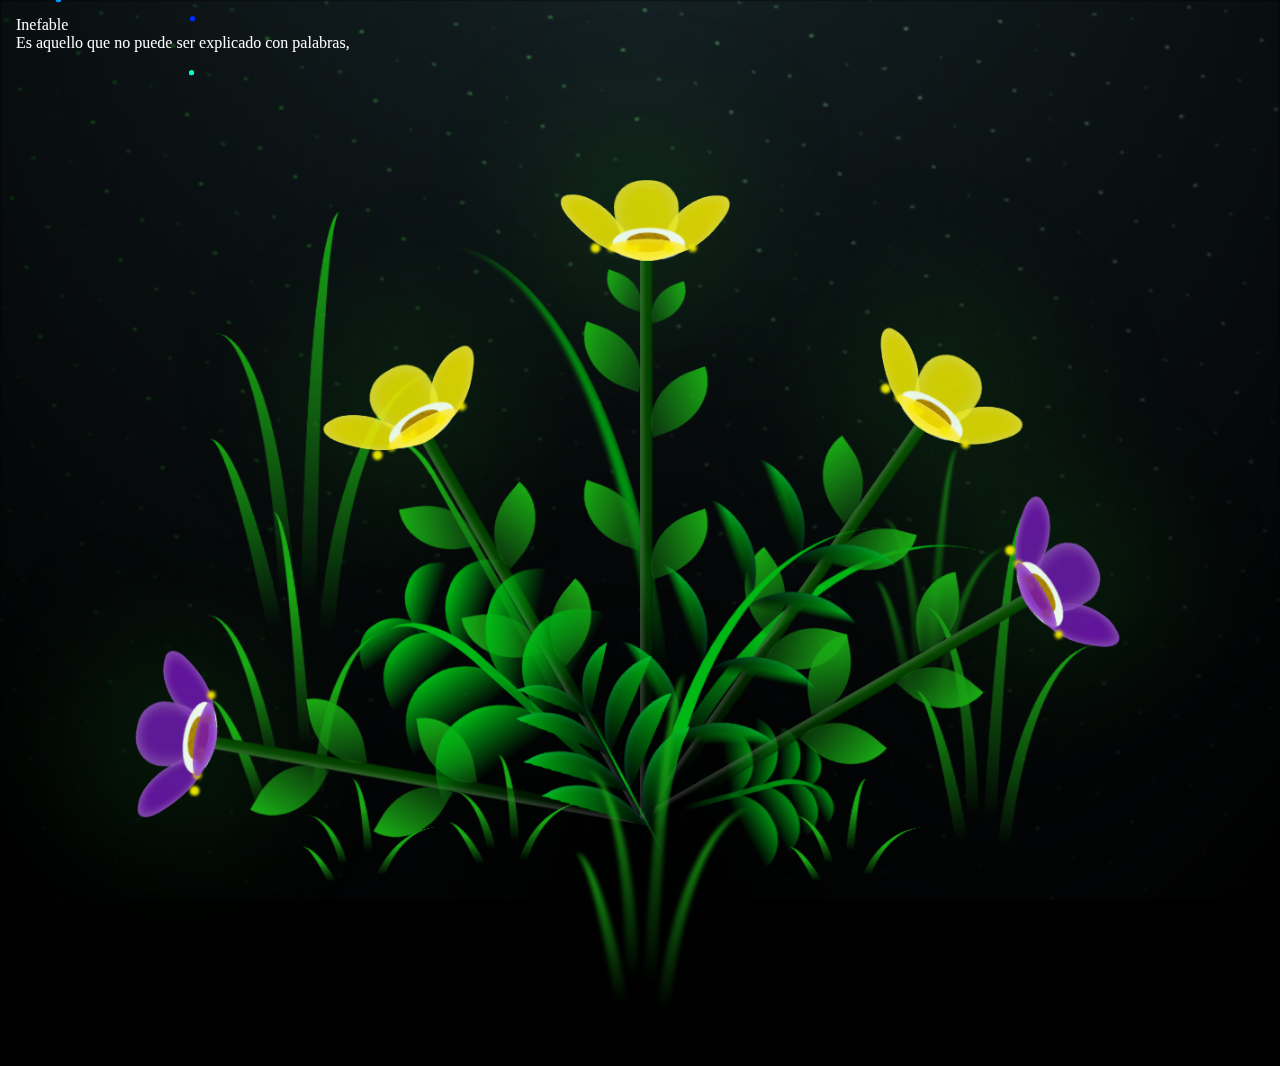
==== commit df64889e: "se agrengan fuegos artificiales" ====
--- a/flowers.html
+++ b/flowers.html
@@ -357,9 +357,14 @@
         </div>
       </div>
     </div>
-    <div class="poem focus-in-expand">
-      Lorem ipsum dolor sit amet consectetur, adipisicing elit. Optio, aliquam quo. Reiciendis perspiciatis veniam suscipit nemo ex ut reprehenderit quia ullam harum, necessitatibus, velit facere nobis exercitationem itaque optio dolore.
+    <div class="poem">
+      <p>Inefable</p>
+      <p>Es aquello que no puede ser explicado con palabras,</p>
     </div>
+    <div class="pyro">
+      <div class="before"></div>
+      <div class="after"></div>
+  </div>
     <script src="main.js"></script>
   </body>
 </html>
--- a/css/main.css
+++ b/css/main.css
@@ -1141,16 +1141,15 @@
 }
 
 .poem {
+  width: 100%;
   position: absolute;
   top: 0;
   left: 0;
   color: #ffffff;
   padding: 1rem;
-}
-
-.focus-in-expand {
-	-webkit-animation: focus-in-expand 5s cubic-bezier(0.250, 0.460, 0.450, 0.940) both;
-	        animation: focus-in-expand 5s cubic-bezier(0.250, 0.460, 0.450, 0.940) both;
+	-webkit-animation: focus-in-expand 1s cubic-bezier(0.250, 0.460, 0.450, 0.940) both;
+  animation: focus-in-expand 1s cubic-bezier(0.250, 0.460, 0.450, 0.940) both;
+  animation-delay: 3s;
 }
 
 @-webkit-keyframes focus-in-expand {
@@ -1470,6 +1469,193 @@
     transform: scale(0);
   }
 }
+.pyro{
+  position: absolute;
+  top: 0;
+  left: 0;
+  width: 100%;
+  height: 100%;
+}
+.pyro > .before, .pyro > .after {
+  position: absolute;
+  width: 5px;
+  height: 5px;
+  border-radius: 50%;
+  box-shadow: -120px -218.66667px blue, 248px -16.66667px #00ff84, 190px 16.33333px #002bff, -113px -308.66667px #ff009d, -109px -287.66667px #ffb300, -50px -313.66667px #ff006e, 226px -31.66667px #ff4000, 180px -351.66667px #ff00d0, -12px -338.66667px #00f6ff, 220px -388.66667px #99ff00, -69px -27.66667px #ff0400, -111px -339.66667px #6200ff, 155px -237.66667px #00ddff, -152px -380.66667px #00ffd0, -50px -37.66667px #00ffdd, -95px -175.66667px #a6ff00, -88px 10.33333px #0d00ff, 112px -309.66667px #005eff, 69px -415.66667px #ff00a6, 168px -100.66667px #ff004c, -244px 24.33333px #ff6600, 97px -325.66667px #ff0066, -211px -182.66667px #00ffa2, 236px -126.66667px #b700ff, 140px -196.66667px #9000ff, 125px -175.66667px #00bbff, 118px -381.66667px #ff002f, 144px -111.66667px #ffae00, 36px -78.66667px #f600ff, -63px -196.66667px #c800ff, -218px -227.66667px #d4ff00, -134px -377.66667px #ea00ff, -36px -412.66667px #ff00d4, 209px -106.66667px #00fff2, 91px -278.66667px #000dff, -22px -191.66667px #9dff00, 139px -392.66667px #a6ff00, 56px -2.66667px #0099ff, -156px -276.66667px #ea00ff, -163px -233.66667px #00fffb, -238px -346.66667px #00ff73, 62px -363.66667px #0088ff, 244px -170.66667px #0062ff, 224px -142.66667px #b300ff, 141px -208.66667px #9000ff, 211px -285.66667px #ff6600, 181px -128.66667px #1e00ff, 90px -123.66667px #c800ff, 189px 70.33333px #00ffc8, -18px -383.66667px #00ff33, 100px -6.66667px #ff008c;
+  -moz-animation: 1s bang ease-out infinite backwards, 1s gravity ease-in infinite backwards, 5s position linear infinite backwards;
+  -webkit-animation: 1s bang ease-out infinite backwards, 1s gravity ease-in infinite backwards, 5s position linear infinite backwards;
+  -o-animation: 1s bang ease-out infinite backwards, 1s gravity ease-in infinite backwards, 5s position linear infinite backwards;
+  -ms-animation: 1s bang ease-out infinite backwards, 1s gravity ease-in infinite backwards, 5s position linear infinite backwards;
+  animation: 1s bang ease-out infinite backwards, 1s gravity ease-in infinite backwards, 5s position linear infinite backwards; }
+
+.pyro > .after {
+  -moz-animation-delay: 1.25s, 1.25s, 1.25s;
+  -webkit-animation-delay: 1.25s, 1.25s, 1.25s;
+  -o-animation-delay: 1.25s, 1.25s, 1.25s;
+  -ms-animation-delay: 1.25s, 1.25s, 1.25s;
+  animation-delay: 1.25s, 1.25s, 1.25s;
+  -moz-animation-duration: 1.25s, 1.25s, 6.25s;
+  -webkit-animation-duration: 1.25s, 1.25s, 6.25s;
+  -o-animation-duration: 1.25s, 1.25s, 6.25s;
+  -ms-animation-duration: 1.25s, 1.25s, 6.25s;
+  animation-duration: 1.25s, 1.25s, 6.25s; }
+
+@-webkit-keyframes bang {
+  from {
+    box-shadow: 0 0 white, 0 0 white, 0 0 white, 0 0 white, 0 0 white, 0 0 white, 0 0 white, 0 0 white, 0 0 white, 0 0 white, 0 0 white, 0 0 white, 0 0 white, 0 0 white, 0 0 white, 0 0 white, 0 0 white, 0 0 white, 0 0 white, 0 0 white, 0 0 white, 0 0 white, 0 0 white, 0 0 white, 0 0 white, 0 0 white, 0 0 white, 0 0 white, 0 0 white, 0 0 white, 0 0 white, 0 0 white, 0 0 white, 0 0 white, 0 0 white, 0 0 white, 0 0 white, 0 0 white, 0 0 white, 0 0 white, 0 0 white, 0 0 white, 0 0 white, 0 0 white, 0 0 white, 0 0 white, 0 0 white, 0 0 white, 0 0 white, 0 0 white, 0 0 white; } }
+@-moz-keyframes bang {
+  from {
+    box-shadow: 0 0 white, 0 0 white, 0 0 white, 0 0 white, 0 0 white, 0 0 white, 0 0 white, 0 0 white, 0 0 white, 0 0 white, 0 0 white, 0 0 white, 0 0 white, 0 0 white, 0 0 white, 0 0 white, 0 0 white, 0 0 white, 0 0 white, 0 0 white, 0 0 white, 0 0 white, 0 0 white, 0 0 white, 0 0 white, 0 0 white, 0 0 white, 0 0 white, 0 0 white, 0 0 white, 0 0 white, 0 0 white, 0 0 white, 0 0 white, 0 0 white, 0 0 white, 0 0 white, 0 0 white, 0 0 white, 0 0 white, 0 0 white, 0 0 white, 0 0 white, 0 0 white, 0 0 white, 0 0 white, 0 0 white, 0 0 white, 0 0 white, 0 0 white, 0 0 white; } }
+@-o-keyframes bang {
+  from {
+    box-shadow: 0 0 white, 0 0 white, 0 0 white, 0 0 white, 0 0 white, 0 0 white, 0 0 white, 0 0 white, 0 0 white, 0 0 white, 0 0 white, 0 0 white, 0 0 white, 0 0 white, 0 0 white, 0 0 white, 0 0 white, 0 0 white, 0 0 white, 0 0 white, 0 0 white, 0 0 white, 0 0 white, 0 0 white, 0 0 white, 0 0 white, 0 0 white, 0 0 white, 0 0 white, 0 0 white, 0 0 white, 0 0 white, 0 0 white, 0 0 white, 0 0 white, 0 0 white, 0 0 white, 0 0 white, 0 0 white, 0 0 white, 0 0 white, 0 0 white, 0 0 white, 0 0 white, 0 0 white, 0 0 white, 0 0 white, 0 0 white, 0 0 white, 0 0 white, 0 0 white; } }
+@-ms-keyframes bang {
+  from {
+    box-shadow: 0 0 white, 0 0 white, 0 0 white, 0 0 white, 0 0 white, 0 0 white, 0 0 white, 0 0 white, 0 0 white, 0 0 white, 0 0 white, 0 0 white, 0 0 white, 0 0 white, 0 0 white, 0 0 white, 0 0 white, 0 0 white, 0 0 white, 0 0 white, 0 0 white, 0 0 white, 0 0 white, 0 0 white, 0 0 white, 0 0 white, 0 0 white, 0 0 white, 0 0 white, 0 0 white, 0 0 white, 0 0 white, 0 0 white, 0 0 white, 0 0 white, 0 0 white, 0 0 white, 0 0 white, 0 0 white, 0 0 white, 0 0 white, 0 0 white, 0 0 white, 0 0 white, 0 0 white, 0 0 white, 0 0 white, 0 0 white, 0 0 white, 0 0 white, 0 0 white; } }
+@keyframes bang {
+  from {
+    box-shadow: 0 0 white, 0 0 white, 0 0 white, 0 0 white, 0 0 white, 0 0 white, 0 0 white, 0 0 white, 0 0 white, 0 0 white, 0 0 white, 0 0 white, 0 0 white, 0 0 white, 0 0 white, 0 0 white, 0 0 white, 0 0 white, 0 0 white, 0 0 white, 0 0 white, 0 0 white, 0 0 white, 0 0 white, 0 0 white, 0 0 white, 0 0 white, 0 0 white, 0 0 white, 0 0 white, 0 0 white, 0 0 white, 0 0 white, 0 0 white, 0 0 white, 0 0 white, 0 0 white, 0 0 white, 0 0 white, 0 0 white, 0 0 white, 0 0 white, 0 0 white, 0 0 white, 0 0 white, 0 0 white, 0 0 white, 0 0 white, 0 0 white, 0 0 white, 0 0 white; } }
+@-webkit-keyframes gravity {
+  to {
+    transform: translateY(200px);
+    -moz-transform: translateY(200px);
+    -webkit-transform: translateY(200px);
+    -o-transform: translateY(200px);
+    -ms-transform: translateY(200px);
+    opacity: 0; } }
+@-moz-keyframes gravity {
+  to {
+    transform: translateY(200px);
+    -moz-transform: translateY(200px);
+    -webkit-transform: translateY(200px);
+    -o-transform: translateY(200px);
+    -ms-transform: translateY(200px);
+    opacity: 0; } }
+@-o-keyframes gravity {
+  to {
+    transform: translateY(200px);
+    -moz-transform: translateY(200px);
+    -webkit-transform: translateY(200px);
+    -o-transform: translateY(200px);
+    -ms-transform: translateY(200px);
+    opacity: 0; } }
+@-ms-keyframes gravity {
+  to {
+    transform: translateY(200px);
+    -moz-transform: translateY(200px);
+    -webkit-transform: translateY(200px);
+    -o-transform: translateY(200px);
+    -ms-transform: translateY(200px);
+    opacity: 0; } }
+@keyframes gravity {
+  to {
+    transform: translateY(200px);
+    -moz-transform: translateY(200px);
+    -webkit-transform: translateY(200px);
+    -o-transform: translateY(200px);
+    -ms-transform: translateY(200px);
+    opacity: 0; } }
+@-webkit-keyframes position {
+  0%, 19.9% {
+    margin-top: 10%;
+    margin-left: 40%; }
+
+  20%, 39.9% {
+    margin-top: 40%;
+    margin-left: 30%; }
+
+  40%, 59.9% {
+    margin-top: 20%;
+    margin-left: 70%; }
+
+  60%, 79.9% {
+    margin-top: 30%;
+    margin-left: 20%; }
+
+  80%, 99.9% {
+    margin-top: 30%;
+    margin-left: 80%; } }
+@-moz-keyframes position {
+  0%, 19.9% {
+    margin-top: 10%;
+    margin-left: 40%; }
+
+  20%, 39.9% {
+    margin-top: 40%;
+    margin-left: 30%; }
+
+  40%, 59.9% {
+    margin-top: 20%;
+    margin-left: 70%; }
+
+  60%, 79.9% {
+    margin-top: 30%;
+    margin-left: 20%; }
+
+  80%, 99.9% {
+    margin-top: 30%;
+    margin-left: 80%; } }
+@-o-keyframes position {
+  0%, 19.9% {
+    margin-top: 10%;
+    margin-left: 40%; }
+
+  20%, 39.9% {
+    margin-top: 40%;
+    margin-left: 30%; }
+
+  40%, 59.9% {
+    margin-top: 20%;
+    margin-left: 70%; }
+
+  60%, 79.9% {
+    margin-top: 30%;
+    margin-left: 20%; }
+
+  80%, 99.9% {
+    margin-top: 30%;
+    margin-left: 80%; } }
+@-ms-keyframes position {
+  0%, 19.9% {
+    margin-top: 10%;
+    margin-left: 40%; }
+
+  20%, 39.9% {
+    margin-top: 40%;
+    margin-left: 30%; }
+
+  40%, 59.9% {
+    margin-top: 20%;
+    margin-left: 70%; }
+
+  60%, 79.9% {
+    margin-top: 30%;
+    margin-left: 20%; }
+
+  80%, 99.9% {
+    margin-top: 30%;
+    margin-left: 80%; } }
+@keyframes position {
+  0%, 19.9% {
+    margin-top: 10%;
+    margin-left: 40%; }
+
+  20%, 39.9% {
+    margin-top: 40%;
+    margin-left: 30%; }
+
+  40%, 59.9% {
+    margin-top: 20%;
+    margin-left: 70%; }
+
+  60%, 79.9% {
+    margin-top: 30%;
+    margin-left: 20%; }
+
+  80%, 99.9% {
+    margin-top: 30%;
+    margin-left: 80%; } }
+
 .container * {
   -webkit-animation-play-state: paused !important;
           animation-play-state: paused !important;
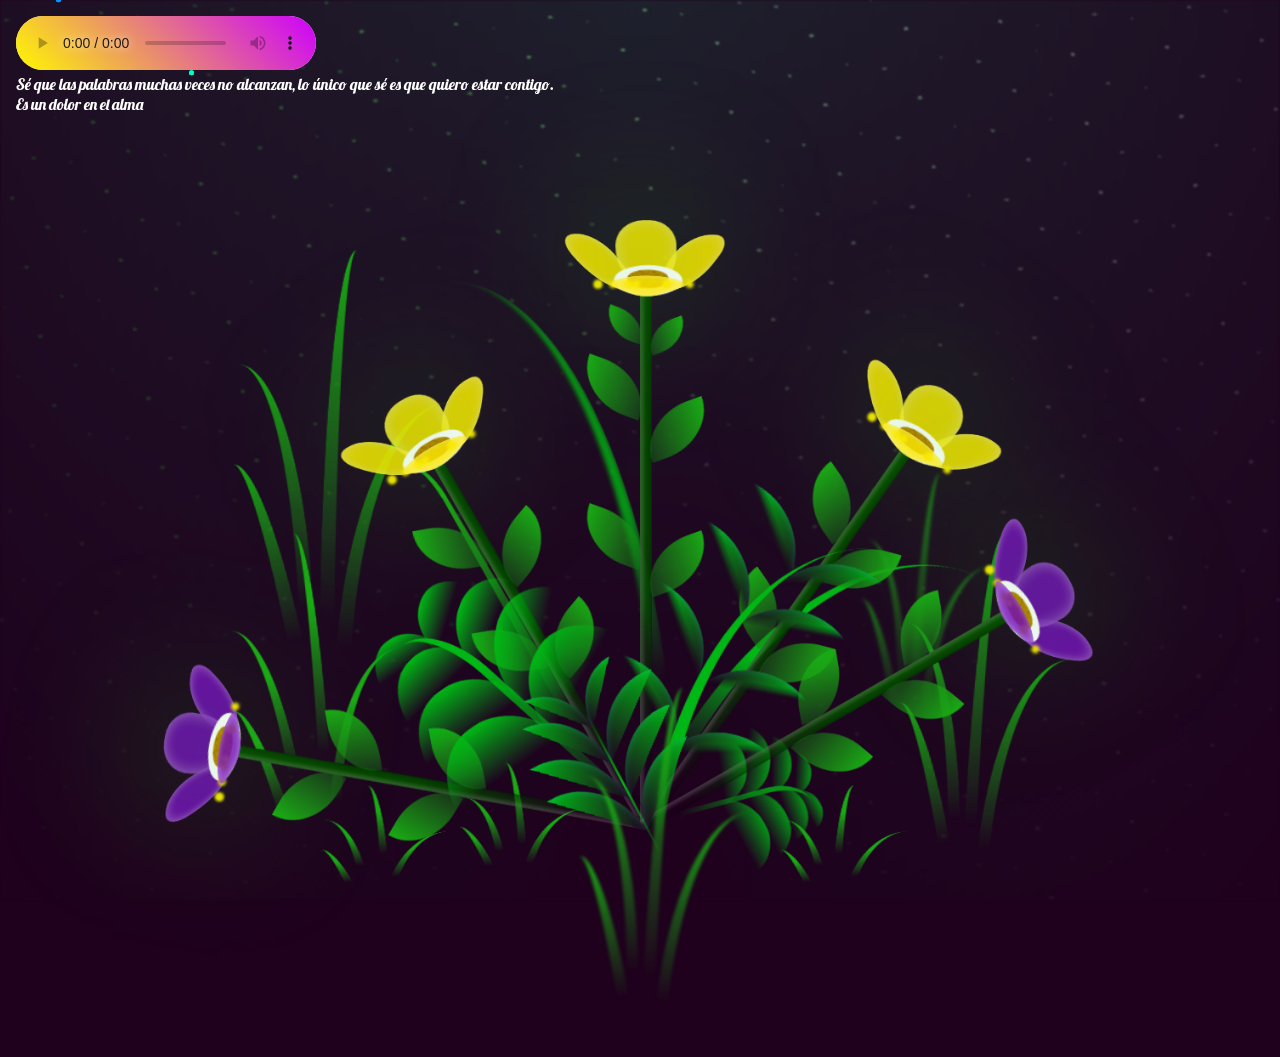
==== commit 74b6ccc0: "Arreglos menores" ====
--- a/flowers.html
+++ b/flowers.html
@@ -7,6 +7,9 @@
     <link rel="stylesheet" href="css/main.css">
     <link rel="icon" href="img/flowers.png" type="image/x-icon">
     <title>Si ves esto, te amo</title>
+    <link rel="preconnect" href="https://fonts.googleapis.com">
+    <link rel="preconnect" href="https://fonts.gstatic.com" crossorigin>
+    <link href="https://fonts.googleapis.com/css2?family=Lobster&display=swap" rel="stylesheet">
 </head>
 
 <body class="container">
@@ -358,8 +361,11 @@
       </div>
     </div>
     <div class="poem">
-      <p>Inefable</p>
-      <p>Es aquello que no puede ser explicado con palabras,</p>
+      <audio controls autoplay>
+        <source src="https://ar-aar-aaar.github.io/floresAmarillas/music/AlgoContigo.mp3" type="audio/mpeg">
+      </audio>
+      <p>Sé que las palabras muchas veces no alcanzan, lo único que sé es que quiero estar contigo.</p>
+      <p>Es un dolor en el alma </p>
     </div>
     <div class="pyro">
       <div class="before"></div>
--- a/css/main.css
+++ b/css/main.css
@@ -7,7 +7,7 @@
 }
 
 :root {
-  --dark-color: #000;
+  --dark-color: #1f001d;
 }
 
 body {
@@ -37,7 +37,7 @@
 
 .flowers {
   position: relative;
-  transform: scale(0.9);
+  transform: scale(0.85);
 }
 
 .flower {
@@ -1141,6 +1141,9 @@
 }
 
 .poem {
+  font-family: "Lobster", sans-serif;
+  font-weight: 400;
+  font-style: normal;
   width: 100%;
   position: absolute;
   top: 0;
@@ -1150,6 +1153,10 @@
 	-webkit-animation: focus-in-expand 1s cubic-bezier(0.250, 0.460, 0.450, 0.940) both;
   animation: focus-in-expand 1s cubic-bezier(0.250, 0.460, 0.450, 0.940) both;
   animation-delay: 3s;
+  z-index: 100000;
+}
+audio::-webkit-media-controls-panel {
+  background: linear-gradient(45deg, rgb(255,248,0) 0%, rgb(205,0,255) 100%); /* Fondo amarillo */
 }
 
 @-webkit-keyframes focus-in-expand {
